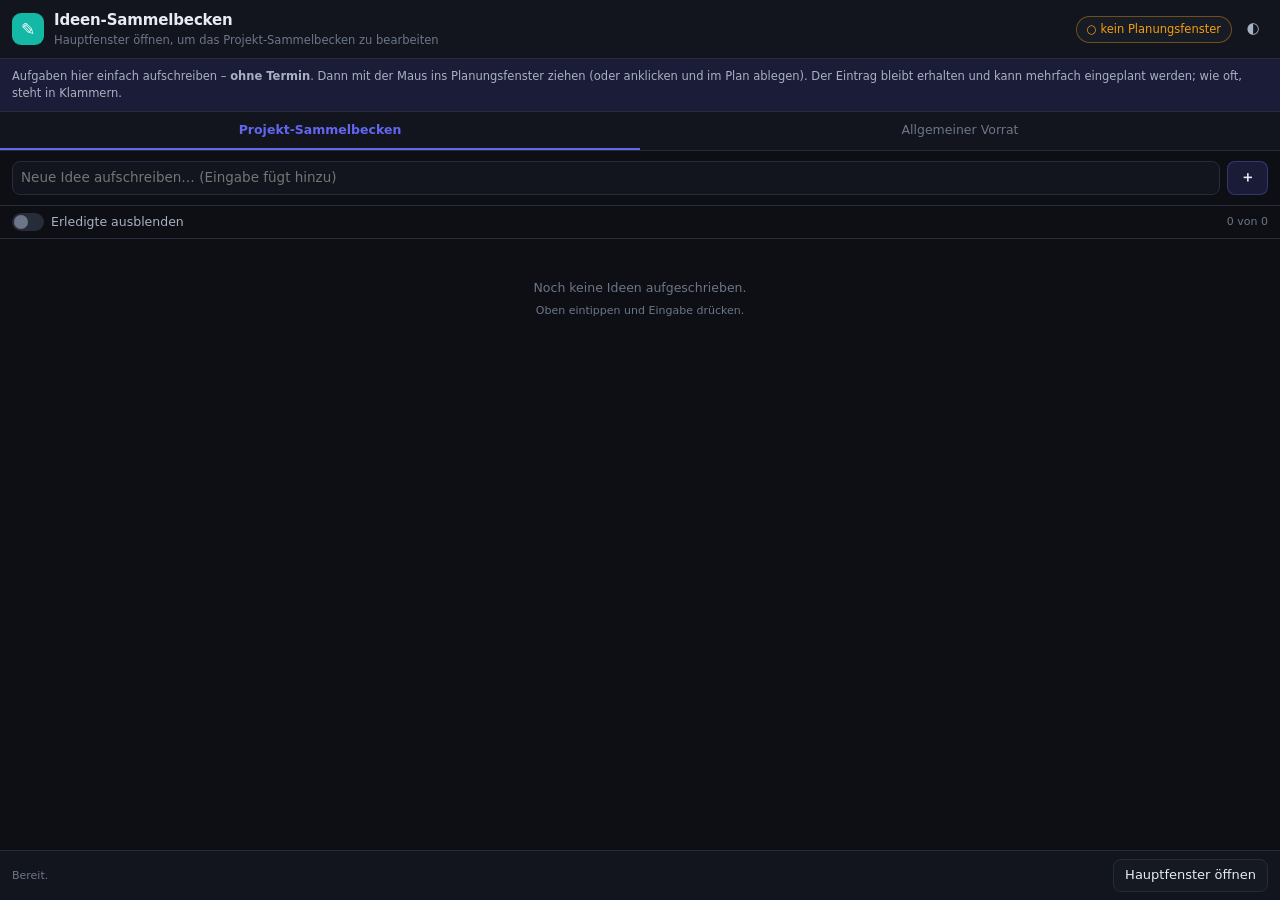
==== sideboard.html @ 3a9a9927 "Verschieben per Tastatur/Menue, Zeilenhoehe, Ideen-Sammelbecken im eigenen Fenster Verschieben: - Um" ====
<!DOCTYPE html>
<html lang="de" data-theme="nacht">
<head>
<meta charset="utf-8">
<meta name="viewport" content="width=device-width, initial-scale=1">
<title>Ideen-Sammelbecken – Terminplanung</title>
<meta name="color-scheme" content="dark light">
<link rel="icon" href="data:image/svg+xml,%3Csvg xmlns='http://www.w3.org/2000/svg' viewBox='0 0 32 32'%3E%3Crect width='32' height='32' rx='8' fill='%2314b8a6'/%3E%3Crect x='8' y='9' width='16' height='3' rx='1.5' fill='white'/%3E%3Crect x='8' y='15' width='12' height='3' rx='1.5' fill='white' opacity='.8'/%3E%3Crect x='8' y='21' width='14' height='3' rx='1.5' fill='white' opacity='.6'/%3E%3C/svg%3E">
<script>
  try {
    var t = localStorage.getItem('tplan.theme');
    if (t) document.documentElement.dataset.theme = (t === 'dark' ? 'nacht' : t === 'light' ? 'hell' : t);
  } catch (e) { /* egal */ }
</script>
<link rel="stylesheet" href="css/themes.css">
<link rel="stylesheet" href="css/app.css">
<link rel="stylesheet" href="css/sideboard.css">
</head>
<body class="sideboard">

<header class="sb-head">
  <div class="sb-brand">
    <span class="sb-ico">✎</span>
    <div>
      <h1>Ideen-Sammelbecken</h1>
      <div class="sb-sub" id="sb-project">kein Projekt verbunden</div>
    </div>
  </div>
  <div class="sb-head-actions">
    <span id="sb-conn" class="chip" title="Verbindung zum Hauptfenster">prüfe…</span>
    <button class="iconbtn" data-sb="theme" title="Farblayout wie im Hauptfenster">◐</button>
  </div>
</header>

<div class="sb-note" id="sb-note">
  Aufgaben hier einfach aufschreiben – <b>ohne Termin</b>. Dann mit der Maus ins Planungsfenster
  ziehen (oder anklicken und im Plan ablegen). Der Eintrag bleibt erhalten und kann mehrfach
  eingeplant werden; wie oft, steht in Klammern.
</div>

<div class="sb-tabs">
  <button class="sb-tab is-active" data-scope="project">Projekt-Sammelbecken</button>
  <button class="sb-tab" data-scope="global">Allgemeiner Vorrat</button>
</div>

<div class="sb-add">
  <input id="sb-input" type="text" placeholder="Neue Idee aufschreiben… (Eingabe fügt hinzu)" autocomplete="off">
  <button class="btn btn-accent" id="sb-add-btn">＋</button>
</div>

<div class="sb-toolbar">
  <label class="toggle" title="Erledigte Ideen ausblenden">
    <input type="checkbox" id="sb-hide-done"><span class="track"></span><span>Erledigte ausblenden</span>
  </label>
  <span class="rail-spacer"></span>
  <span class="sb-count hint" id="sb-count"></span>
</div>

<main class="sb-list" id="sb-list"></main>

<footer class="sb-foot">
  <span class="hint" id="sb-hint">Bereit.</span>
  <span class="rail-spacer"></span>
  <button class="btn" data-sb="open-main" title="Planungsfenster öffnen">Hauptfenster öffnen</button>
</footer>

<script type="module" src="js/sideboard.js"></script>
</body>
</html>
---- css/themes.css ----
/* ══════════════════════════════════════════════════════════════
   themes.css – fertige Farblayouts der Oberfläche.

   Jedes Layout setzt denselben Satz Variablen. Der Selektor ist
   absichtlich [data-theme="…"] (ohne html davor): so lässt sich
   dasselbe Layout auch in der kleinen Vorschau im Auswahlfenster
   verwenden, indem dort ein Element data-theme="…" bekommt.

   Aufbau je Layout:
     Flächen   --bg · --bg-2 · --bg-3 · --panel · --panel-2
     Linien    --line · --line-soft · --grid · --grid-strong
     Text      --fg · --fg-2 · --fg-3
     Akzente   --accent · --accent-2 · --accent-soft
     Signale   --ok · --warn · --danger · --info
     Speziell  --weekend · --holiday · --today · --hover · --sel
     Schatten  --shadow-1 · --shadow-2
   ══════════════════════════════════════════════════════════════ */

/* ───────── 1 · Nachtblau (dunkel, Standard) ───────── */
[data-theme="nacht"],
html[data-theme="nacht"] {
  --bg: #0d0f14; --bg-2: #12151d; --bg-3: #171b25;
  --panel: #151922; --panel-2: #1b2029;
  --line: #262c38; --line-soft: #1e242e;
  --grid: rgba(255,255,255,.055); --grid-strong: rgba(255,255,255,.11);
  --fg: #e8ebf2; --fg-2: #a8b1c2; --fg-3: #6d7688;
  --accent: #6366f1; --accent-2: #8b5cf6; --accent-soft: rgba(99,102,241,.16);
  --ok: #22c55e; --warn: #f59e0b; --danger: #ef4444; --info: #38bdf8;
  --weekend: rgba(255,255,255,.028); --holiday: rgba(245,158,11,.08);
  --today: rgba(239,68,68,.85); --hover: rgba(255,255,255,.045); --sel: rgba(99,102,241,.16);
  --shadow-1: 0 1px 2px rgba(0,0,0,.18), 0 4px 12px rgba(0,0,0,.12);
  --shadow-2: 0 12px 40px rgba(0,0,0,.42);
}

/* ───────── 2 · Anthrazit (dunkel, neutral, bernstein) ───────── */
[data-theme="anthrazit"],
html[data-theme="anthrazit"] {
  --bg: #121212; --bg-2: #191919; --bg-3: #212121;
  --panel: #1c1c1c; --panel-2: #242424;
  --line: #303030; --line-soft: #272727;
  --grid: rgba(255,255,255,.06); --grid-strong: rgba(255,255,255,.13);
  --fg: #ededed; --fg-2: #b5b5b5; --fg-3: #7d7d7d;
  --accent: #f59e0b; --accent-2: #fbbf24; --accent-soft: rgba(245,158,11,.16);
  --ok: #4ade80; --warn: #fb923c; --danger: #f87171; --info: #60a5fa;
  --weekend: rgba(255,255,255,.03); --holiday: rgba(251,146,60,.1);
  --today: rgba(248,113,113,.9); --hover: rgba(255,255,255,.05); --sel: rgba(245,158,11,.16);
  --shadow-1: 0 1px 2px rgba(0,0,0,.25), 0 4px 12px rgba(0,0,0,.18);
  --shadow-2: 0 12px 40px rgba(0,0,0,.5);
}

/* ───────── 3 · Tiefsee (dunkel, petrol) ───────── */
[data-theme="tiefsee"],
html[data-theme="tiefsee"] {
  --bg: #061417; --bg-2: #0a1c20; --bg-3: #0e2429;
  --panel: #0b1f24; --panel-2: #102a30;
  --line: #164048; --line-soft: #10333a;
  --grid: rgba(120,220,235,.07); --grid-strong: rgba(120,220,235,.15);
  --fg: #e2f4f7; --fg-2: #9fc4cc; --fg-3: #6b939c;
  --accent: #06b6d4; --accent-2: #22d3ee; --accent-soft: rgba(6,182,212,.18);
  --ok: #34d399; --warn: #fbbf24; --danger: #fb7185; --info: #38bdf8;
  --weekend: rgba(120,220,235,.04); --holiday: rgba(251,191,36,.1);
  --today: rgba(251,113,133,.9); --hover: rgba(120,220,235,.06); --sel: rgba(6,182,212,.18);
  --shadow-1: 0 1px 2px rgba(0,0,0,.25), 0 4px 12px rgba(0,0,0,.18);
  --shadow-2: 0 12px 40px rgba(0,0,0,.5);
}

/* ───────── 4 · Violettnacht (dunkel, violett) ───────── */
[data-theme="violett"],
html[data-theme="violett"] {
  --bg: #100b1a; --bg-2: #150f22; --bg-3: #1b1429;
  --panel: #170f26; --panel-2: #1e1631;
  --line: #302547; --line-soft: #261d38;
  --grid: rgba(220,190,255,.07); --grid-strong: rgba(220,190,255,.15);
  --fg: #efe8fb; --fg-2: #bdaee0; --fg-3: #8574a8;
  --accent: #a855f7; --accent-2: #d946ef; --accent-soft: rgba(168,85,247,.18);
  --ok: #4ade80; --warn: #fbbf24; --danger: #f43f5e; --info: #60a5fa;
  --weekend: rgba(220,190,255,.04); --holiday: rgba(251,191,36,.1);
  --today: rgba(244,63,94,.9); --hover: rgba(220,190,255,.06); --sel: rgba(168,85,247,.18);
  --shadow-1: 0 1px 2px rgba(0,0,0,.25), 0 4px 12px rgba(0,0,0,.18);
  --shadow-2: 0 12px 40px rgba(0,0,0,.5);
}

/* ───────── 5 · Tageslicht (hell, neutral) ───────── */
[data-theme="hell"],
html[data-theme="hell"] {
  --bg: #f6f7fb; --bg-2: #ffffff; --bg-3: #f0f2f7;
  --panel: #ffffff; --panel-2: #f7f8fc;
  --line: #dfe3ec; --line-soft: #eaedf4;
  --grid: rgba(15,23,42,.07); --grid-strong: rgba(15,23,42,.14);
  --fg: #131722; --fg-2: #4c5567; --fg-3: #8b93a5;
  --accent: #4f46e5; --accent-2: #7c3aed; --accent-soft: rgba(79,70,229,.12);
  --ok: #16a34a; --warn: #d97706; --danger: #dc2626; --info: #0284c7;
  --weekend: rgba(15,23,42,.035); --holiday: rgba(217,119,6,.12);
  --today: rgba(220,38,38,.9); --hover: rgba(15,23,42,.04); --sel: rgba(79,70,229,.12);
  --shadow-1: 0 1px 2px rgba(15,23,42,.06), 0 4px 12px rgba(15,23,42,.06);
  --shadow-2: 0 12px 40px rgba(15,23,42,.18);
}

/* ───────── 6 · Papier (hell, warm) ───────── */
[data-theme="papier"],
html[data-theme="papier"] {
  --bg: #faf7f2; --bg-2: #fffdf9; --bg-3: #f3eee6;
  --panel: #fffdf9; --panel-2: #f7f2e9;
  --line: #e3dbcd; --line-soft: #ece5d9;
  --grid: rgba(60,45,25,.08); --grid-strong: rgba(60,45,25,.16);
  --fg: #2a2620; --fg-2: #5f584c; --fg-3: #948b7c;
  --accent: #b45309; --accent-2: #0f766e; --accent-soft: rgba(180,83,9,.12);
  --ok: #15803d; --warn: #c2410c; --danger: #b91c1c; --info: #0369a1;
  --weekend: rgba(60,45,25,.04); --holiday: rgba(194,65,12,.12);
  --today: rgba(185,28,28,.9); --hover: rgba(60,45,25,.045); --sel: rgba(180,83,9,.12);
  --shadow-1: 0 1px 2px rgba(60,45,25,.07), 0 4px 12px rgba(60,45,25,.06);
  --shadow-2: 0 12px 40px rgba(60,45,25,.18);
}

/* ───────── 7 · Nordlicht (hell, kühl) ───────── */
[data-theme="nord"],
html[data-theme="nord"] {
  --bg: #eceff4; --bg-2: #ffffff; --bg-3: #e5e9f0;
  --panel: #ffffff; --panel-2: #f2f5f9;
  --line: #d4dbe6; --line-soft: #e2e8f0;
  --grid: rgba(46,52,64,.08); --grid-strong: rgba(46,52,64,.16);
  --fg: #2e3440; --fg-2: #4c566a; --fg-3: #7b879c;
  --accent: #5e81ac; --accent-2: #81a1c1; --accent-soft: rgba(94,129,172,.14);
  --ok: #4f8a5b; --warn: #d08770; --danger: #bf616a; --info: #4c8fbd;
  --weekend: rgba(46,52,64,.04); --holiday: rgba(208,135,112,.14);
  --today: rgba(191,97,106,.9); --hover: rgba(46,52,64,.05); --sel: rgba(94,129,172,.14);
  --shadow-1: 0 1px 2px rgba(46,52,64,.07), 0 4px 12px rgba(46,52,64,.06);
  --shadow-2: 0 12px 40px rgba(46,52,64,.2);
}

/* ───────── 8 · Sonnenschein (hell, warm) ───────── */
[data-theme="sonne"],
html[data-theme="sonne"] {
  --bg: #fff8ec; --bg-2: #fffdf7; --bg-3: #fdefd8;
  --panel: #fffdf7; --panel-2: #fdf3e2;
  --line: #f0dfc2; --line-soft: #f7ebd6;
  --grid: rgba(80,55,15,.08); --grid-strong: rgba(80,55,15,.16);
  --fg: #33291a; --fg-2: #6b5a3e; --fg-3: #a08a68;
  --accent: #ea580c; --accent-2: #ca8a04; --accent-soft: rgba(234,88,12,.13);
  --ok: #15803d; --warn: #b45309; --danger: #b91c1c; --info: #0369a1;
  --weekend: rgba(80,55,15,.045); --holiday: rgba(180,83,9,.14);
  --today: rgba(185,28,28,.9); --hover: rgba(80,55,15,.05); --sel: rgba(234,88,12,.13);
  --shadow-1: 0 1px 2px rgba(80,55,15,.07), 0 4px 12px rgba(80,55,15,.06);
  --shadow-2: 0 12px 40px rgba(80,55,15,.18);
}

/* ───────── 9 · Kontrast (dunkel, sehr deutlich) ───────── */
[data-theme="kontrast"],
html[data-theme="kontrast"] {
  --bg: #000000; --bg-2: #0b0b0b; --bg-3: #161616;
  --panel: #0b0b0b; --panel-2: #1a1a1a;
  --line: #5a5a5a; --line-soft: #3a3a3a;
  --grid: rgba(255,255,255,.14); --grid-strong: rgba(255,255,255,.3);
  --fg: #ffffff; --fg-2: #e2e2e2; --fg-3: #b4b4b4;
  --accent: #ffd400; --accent-2: #ff8a00; --accent-soft: rgba(255,212,0,.2);
  --ok: #00e676; --warn: #ffb300; --danger: #ff5252; --info: #40c4ff;
  --weekend: rgba(255,255,255,.09); --holiday: rgba(255,179,0,.16);
  --today: #ff5252; --hover: rgba(255,255,255,.12); --sel: rgba(255,212,0,.22);
  --shadow-1: 0 0 0 1px rgba(255,255,255,.25);
  --shadow-2: 0 0 0 2px rgba(255,255,255,.35), 0 12px 40px rgba(0,0,0,.7);
}

/* ───────── Auswahlfenster: Vorschaukarten ───────── */

.theme-grid { display: grid; grid-template-columns: repeat(auto-fill, minmax(210px, 1fr)); gap: 12px; }

.theme-card {
  text-align: left; padding: 0; border: 1px solid var(--line); border-radius: 12px;
  background: var(--panel); overflow: hidden; transition: 140ms cubic-bezier(.4,0,.2,1);
  display: flex; flex-direction: column;
}
.theme-card:hover { border-color: var(--accent); transform: translateY(-1px); }
.theme-card.is-active { border-color: var(--accent); box-shadow: 0 0 0 2px var(--accent-soft); }

/* Die Vorschau selbst trägt data-theme und malt sich mit dessen Farben. */
.tc-preview {
  background: var(--bg); color: var(--fg); padding: 8px; height: 96px;
  display: flex; flex-direction: column; gap: 5px; border-bottom: 1px solid var(--line);
}
.tc-preview .tp-top { display: flex; align-items: center; gap: 5px; }
.tc-preview .tp-dot { width: 8px; height: 8px; border-radius: 50%; background: var(--accent); }
.tc-preview .tp-line { height: 4px; border-radius: 3px; background: var(--fg-3); opacity: .5; }
.tc-preview .tp-panel {
  flex: 1; background: var(--panel); border: 1px solid var(--line); border-radius: 6px;
  padding: 5px; display: flex; flex-direction: column; gap: 4px; justify-content: center;
}
.tc-preview .tp-row { display: flex; align-items: center; gap: 4px; }
.tc-preview .tp-name { height: 4px; border-radius: 3px; background: var(--fg-3); opacity: .45; flex: none; }
.tc-preview .tp-bar { height: 7px; border-radius: 3px; }
.tc-preview .tp-foot { display: flex; gap: 4px; }
.tc-preview .tp-chip { height: 6px; width: 14px; border-radius: 3px; }

.theme-meta { padding: 8px 10px 10px; display: flex; flex-direction: column; gap: 2px; }
.theme-meta .tm-name { font-size: 12.5px; font-weight: 650; display: flex; align-items: center; gap: 6px; }
.theme-meta .tm-desc { font-size: 11px; color: var(--fg-3); }
.theme-meta .tm-tag { font-size: 9.5px; border: 1px solid var(--line); border-radius: 20px; padding: 0 6px; color: var(--fg-3); font-weight: 500; }
.theme-card.is-active .tm-tag { border-color: var(--accent); color: var(--accent); }
---- css/app.css ----
/* ══════════════════════════════════════════════════════════════
   Terminplanung – Oberfläche
   Dunkles und helles Thema, Farbe kommt aus Variablen.
   ══════════════════════════════════════════════════════════════ */

:root {
  --accent: #6366f1;
  --accent-2: #8b5cf6;
  --accent-soft: rgba(99,102,241,.14);
  --ok: #22c55e;
  --warn: #f59e0b;
  --danger: #ef4444;
  --info: #38bdf8;
  --radius: 12px;
  --radius-s: 8px;
  --row-h: 30px;
  --left-w: 380px;
  --font: "Inter", "Segoe UI Variable Text", "Segoe UI", system-ui, -apple-system, sans-serif;
  --mono: "JetBrains Mono", "Cascadia Mono", Consolas, monospace;
  --shadow-1: 0 1px 2px rgba(0,0,0,.18), 0 4px 12px rgba(0,0,0,.12);
  --shadow-2: 0 12px 40px rgba(0,0,0,.42);
  --t: 140ms cubic-bezier(.4,0,.2,1);

  /* Standardlayout = "Nachtblau". Die übrigen Layouts stehen in themes.css. */
  --bg: #0d0f14;
  --bg-2: #12151d;
  --bg-3: #171b25;
  --panel: #151922;
  --panel-2: #1b2029;
  --line: #262c38;
  --line-soft: #1e242e;
  --fg: #e8ebf2;
  --fg-2: #a8b1c2;
  --fg-3: #6d7688;
  --weekend: rgba(255,255,255,.028);
  --holiday: rgba(245,158,11,.08);
  --today: rgba(239,68,68,.85);
  --grid: rgba(255,255,255,.055);
  --grid-strong: rgba(255,255,255,.11);
  --hover: rgba(255,255,255,.045);
  --sel: rgba(99,102,241,.16);
}

* { box-sizing: border-box; }
html, body { height: 100%; }
body {
  margin: 0; font-family: var(--font); font-size: 13.5px; line-height: 1.45;
  background: var(--bg); color: var(--fg); overflow: hidden;
  -webkit-font-smoothing: antialiased;
}
button, input, select, textarea { font: inherit; color: inherit; }
button { cursor: pointer; }
.muted { color: var(--fg-3); }
.sep { width: 1px; height: 22px; background: var(--line); flex: none; }
.rail-spacer { flex: 1; }
[hidden] { display: none !important; }

/* ─────────── Buttons / Eingaben ─────────── */
.btn {
  display: inline-flex; align-items: center; gap: 6px; white-space: nowrap;
  padding: 6px 11px; border: 1px solid var(--line); border-radius: var(--radius-s);
  background: var(--panel); color: var(--fg); transition: var(--t); font-size: 13px;
}
.btn:hover { background: var(--panel-2); border-color: var(--grid-strong); }
.btn:active { transform: translateY(1px); }
.btn-primary { background: var(--accent); border-color: transparent; color: #fff; }
.btn-primary:hover { background: #7c7ff5; }
.btn-accent { background: var(--accent-soft); border-color: rgba(99,102,241,.35); color: var(--fg); font-weight: 600; }
.btn-accent:hover { background: rgba(99,102,241,.22); }
.btn-danger { background: transparent; border-color: rgba(239,68,68,.4); color: var(--danger); }
.btn-danger:hover { background: rgba(239,68,68,.12); }
.btn-lg { flex-direction: column; align-items: flex-start; gap: 2px; padding: 13px 15px; text-align: left; font-weight: 600; font-size: 14px; }
.btn-lg small { font-weight: 400; font-size: 11.5px; color: var(--fg-3); line-height: 1.35; white-space: normal; }
.btn-ico { font-size: 16px; line-height: 1; }
.btn:disabled { opacity: .45; cursor: not-allowed; }
.iconbtn {
  width: 30px; height: 30px; display: grid; place-items: center; border: 1px solid transparent;
  border-radius: var(--radius-s); background: transparent; color: var(--fg-2); font-size: 15px; transition: var(--t);
}
.iconbtn:hover { background: var(--hover); color: var(--fg); }
.iconbtn:disabled { opacity: .35; cursor: not-allowed; }
.linkbtn { background: none; border: none; color: var(--accent); text-decoration: underline; padding: 0; font-size: 12.5px; }

input[type="text"], input[type="search"], input[type="date"], input[type="number"], select, textarea {
  background: var(--bg-2); border: 1px solid var(--line); border-radius: var(--radius-s);
  padding: 5px 8px; outline: none; transition: var(--t); width: 100%; min-width: 0; max-width: 100%;
}
input[type="date"] { min-width: 0; }
input:focus, select:focus, textarea:focus { border-color: var(--accent); box-shadow: 0 0 0 3px var(--accent-soft); }
select.mini { width: auto; padding: 5px 6px; font-size: 12.5px; }
input[type="range"] { width: 100%; accent-color: var(--accent); }

.segmented { display: inline-flex; background: var(--bg-2); border: 1px solid var(--line); border-radius: var(--radius-s); overflow: hidden; }
.segmented button { border: none; background: transparent; padding: 6px 11px; color: var(--fg-2); font-size: 12.5px; transition: var(--t); }
.segmented button:hover { background: var(--hover); }
.segmented button.is-active { background: var(--accent); color: #fff; font-weight: 600; }

.toggle { display: inline-flex; align-items: center; gap: 7px; cursor: pointer; user-select: none; font-size: 12.5px; color: var(--fg-2); white-space: nowrap; flex: none; }
.toggle input { display: none; }
.toggle .track { width: 32px; height: 18px; border-radius: 20px; background: var(--line); position: relative; transition: var(--t); flex: none; }
.toggle .track::after { content: ""; position: absolute; top: 2px; left: 2px; width: 14px; height: 14px; border-radius: 50%; background: var(--fg-3); transition: var(--t); }
.toggle input:checked + .track { background: var(--accent); }
.toggle input:checked + .track::after { left: 16px; background: #fff; }

.search { position: relative; }
.search input { padding-left: 27px; width: 190px; }
.search-ico { position: absolute; left: 9px; top: 50%; transform: translateY(-50%); color: var(--fg-3); pointer-events: none; }

/* ─────────── Startbildschirm ─────────── */
.welcome { position: fixed; inset: 0; display: grid; place-items: center; background:
  radial-gradient(1200px 600px at 15% -10%, rgba(99,102,241,.16), transparent 60%),
  radial-gradient(900px 500px at 110% 110%, rgba(139,92,246,.14), transparent 60%), var(--bg);
  overflow: auto; padding: 28px; z-index: 50; }
.welcome-card { width: min(620px, 100%); background: var(--panel); border: 1px solid var(--line); border-radius: 20px; padding: 30px 30px 22px; box-shadow: var(--shadow-2); }
.welcome-logo { color: var(--accent); margin-bottom: 12px; }
.welcome h1 { margin: 0 0 6px; font-size: 27px; letter-spacing: -.02em; }
.welcome-sub { margin: 0 0 20px; color: var(--fg-2); font-size: 13.5px; }
.welcome-actions { display: grid; gap: 9px; }
.welcome-actions .btn { width: 100%; }
.welcome-foot { display: flex; justify-content: space-between; align-items: center; margin-top: 18px; font-size: 12px; gap: 12px; flex-wrap: wrap; }
.resume-box { display: flex; align-items: center; gap: 12px; padding: 12px 14px; border: 1px solid rgba(99,102,241,.4); background: var(--accent-soft); border-radius: var(--radius); margin-bottom: 16px; }
.resume-icon { font-size: 20px; color: var(--accent); }
.resume-text { display: flex; flex-direction: column; flex: 1; min-width: 0; }
.resume-text span { font-size: 11.5px; overflow: hidden; text-overflow: ellipsis; white-space: nowrap; }

/* ─────────── Grundgerüst ─────────── */
.app { height: 100vh; display: grid; grid-template-columns: 84px minmax(0, 1fr);
  grid-template-rows: 54px auto 1fr 26px;
  grid-template-areas: "topbar topbar" "rail toolbar" "rail workspace" "rail statusbar"; }
.app > * { min-width: 0; }
.topbar { grid-area: topbar; display: flex; align-items: center; gap: 12px; padding: 0 12px; background: var(--bg-2); border-bottom: 1px solid var(--line); }
.brand { color: var(--accent); display: grid; place-items: center; }
.project-title { background: transparent; border: 1px solid transparent; font-size: 15px; font-weight: 650; padding: 5px 8px; width: 260px; border-radius: var(--radius-s); letter-spacing: -.01em; }
.project-title:hover { background: var(--hover); }
.topbar-center { flex: 1; display: flex; align-items: center; justify-content: center; gap: 10px; min-width: 0; }
.topbar-actions { display: flex; align-items: center; gap: 3px; }
.save-state { display: inline-flex; align-items: center; gap: 7px; font-size: 12px; color: var(--fg-2); padding: 4px 10px; border-radius: 20px; background: var(--bg-3); border: 1px solid var(--line-soft); }
.save-state .dot { width: 7px; height: 7px; border-radius: 50%; background: var(--ok); flex: none; }
.save-state.is-dirty .dot { background: var(--warn); animation: pulse 1.4s infinite; }
.save-state.is-saving .dot { background: var(--info); }
.save-state.is-error .dot { background: var(--danger); }
@keyframes pulse { 0%,100% { opacity: 1 } 50% { opacity: .35 } }
.chip { background: var(--bg-3); border: 1px solid var(--line-soft); color: var(--fg-3); font-size: 11.5px; padding: 4px 10px; border-radius: 20px; max-width: 280px; overflow: hidden; text-overflow: ellipsis; white-space: nowrap; }
.chip:hover { color: var(--fg); border-color: var(--grid-strong); }

.rail { grid-area: rail; background: var(--bg-2); border-right: 1px solid var(--line); display: flex; flex-direction: column; align-items: center; padding: 8px 6px; gap: 3px; }
.railbtn { width: 72px; padding: 8px 2px; border: none; border-radius: 10px; background: transparent; color: var(--fg-3); display: flex; flex-direction: column; align-items: center; gap: 3px; transition: var(--t); }
.railbtn .ri { font-size: 17px; line-height: 1; }
.railbtn .rl { font-size: 10.5px; letter-spacing: .01em; }
.railbtn:hover { background: var(--hover); color: var(--fg-2); }
.railbtn.is-active { background: var(--accent-soft); color: var(--accent); font-weight: 600; }

.toolbar { grid-area: toolbar; display: flex; align-items: center; gap: 7px; padding: 6px 12px; background: var(--bg-2); border-bottom: 1px solid var(--line); flex-wrap: wrap; min-height: 46px; row-gap: 6px; }
.toolbar::-webkit-scrollbar { height: 0; }

.workspace { grid-area: workspace; display: flex; min-height: 0; min-width: 0; overflow: hidden; background: var(--bg); }
.view { flex: 1; min-width: 0; display: flex; flex-direction: column; overflow: hidden; }

.statusbar { grid-area: statusbar; display: flex; align-items: center; gap: 10px; padding: 0 12px; background: var(--bg-2); border-top: 1px solid var(--line); font-size: 11.5px; color: var(--fg-3); }
.statusbar .sep { height: 12px; }

/* ─────────── Gantt ─────────── */
.gantt { flex: 1; overflow: auto; position: relative; }
.gantt-inner { position: relative; }
.g-head { display: flex; position: sticky; top: 0; z-index: 6; background: var(--bg-2); border-bottom: 1px solid var(--line); }
.g-head-left { width: var(--left-w); flex: none; position: sticky; left: 0; z-index: 7; background: var(--bg-2); border-right: 1px solid var(--line); display: flex; align-items: center; padding: 0 10px; font-size: 11px; color: var(--fg-3); font-weight: 600; letter-spacing: .04em; text-transform: uppercase; }
.g-head-cols { display: flex; }
.g-head-cols .hcol { font-size: 11px; color: var(--fg-3); padding: 0 6px; display: flex; align-items: center; }
.g-head-track { position: relative; height: 44px; }
.g-head-months { display: flex; height: 22px; border-bottom: 1px solid var(--line-soft); }
.g-head-months > div { font-size: 11px; color: var(--fg-2); padding: 3px 7px; border-right: 1px solid var(--line-soft); overflow: hidden; white-space: nowrap; font-weight: 600; }
.g-head-units { display: flex; height: 22px; }
.g-head-units > div { font-size: 10.5px; color: var(--fg-3); text-align: center; border-right: 1px solid var(--grid); overflow: hidden; display: grid; place-items: center; }
.g-head-units > div.wknd { background: var(--weekend); }
.g-head-units > div.hol { background: var(--holiday); }
.g-head-units > div.today-h { background: rgba(239,68,68,.16); color: var(--today); font-weight: 700; }

.g-body { position: relative; }
.g-row { display: flex; height: var(--row-h); border-bottom: 1px solid var(--line-soft); }
.g-row:hover { background: var(--hover); }
.g-row.is-sel { background: var(--sel); }
.g-row.is-child-of-sel { background: rgba(99,102,241,.05); }
.g-left { width: var(--left-w); flex: none; position: sticky; left: 0; z-index: 4; background: var(--bg); border-right: 1px solid var(--line); display: flex; align-items: center; gap: 4px; padding-right: 8px; font-size: 12.5px; }
.g-row:hover .g-left, .g-row.is-sel .g-left { background: var(--bg-3); }
.g-row.is-sel .g-left { background: color-mix(in srgb, var(--accent) 14%, var(--bg-3)); }
.g-twist { width: 15px; text-align: center; color: var(--fg-3); font-size: 10px; cursor: pointer; flex: none; user-select: none; }
.g-twist:hover { color: var(--fg); }
.g-indent { flex: none; }
.g-wbs { font-family: var(--mono); font-size: 10.5px; color: var(--fg-3); flex: none; min-width: 30px; }
.g-name { flex: 1; overflow: hidden; text-overflow: ellipsis; white-space: nowrap; }
.g-name.is-group { font-weight: 650; }
.g-name.is-ms { color: var(--accent-2); }
.g-left .g-meta { display: flex; align-items: center; gap: 5px; flex: none; font-size: 10.5px; color: var(--fg-3); }
.avatar { width: 18px; height: 18px; border-radius: 50%; display: grid; place-items: center; font-size: 9px; font-weight: 700; color: #fff; flex: none; }
.pdot { width: 6px; height: 6px; border-radius: 50%; flex: none; }
.g-track { position: relative; flex: none; }
.g-track .grid-day { position: absolute; top: 0; bottom: 0; border-right: 1px solid var(--grid); }
.g-track .grid-day.wknd { background: var(--weekend); }
.g-track .grid-day.hol { background: var(--holiday); }
.g-track .grid-day.grid-strong { border-right-color: var(--grid-strong); }

.bar { position: absolute; top: 6px; height: calc(var(--row-h) - 13px); border-radius: 6px; background: var(--accent); display: flex; align-items: center; overflow: hidden; cursor: grab; box-shadow: 0 1px 3px rgba(0,0,0,.3); transition: filter var(--t); min-width: 3px; }
.bar:hover { filter: brightness(1.15); }
.bar.is-dragging { cursor: grabbing; opacity: .85; z-index: 20; }
.bar .fill { position: absolute; inset: 0 auto 0 0; background: rgba(0,0,0,.28); }
.bar .bar-label { position: relative; z-index: 2; font-size: 10.5px; color: #fff; padding: 0 6px; white-space: nowrap; overflow: hidden; text-overflow: ellipsis; text-shadow: 0 1px 2px rgba(0,0,0,.4); }
.bar .handle { position: absolute; top: 0; bottom: 0; width: 7px; cursor: ew-resize; z-index: 3; }
.bar .handle.l { left: 0; } .bar .handle.r { right: 0; }
.bar.is-summary { background: transparent !important; box-shadow: none; height: 12px; top: 9px; }
.bar.is-summary .sbar { position: absolute; inset: 0; background: var(--fg-2); clip-path: polygon(0 40%, 0 60%, 12% 60%, 12% 100%, 88% 100%, 88% 60%, 100% 60%, 100% 40%, 88% 40%, 88% 0, 12% 0, 12% 40%); }
.bar.is-summary .fill { inset: auto 0 0 0; height: 4px; background: rgba(0,0,0,.35); }
.bar.is-summary .bar-label { color: var(--fg-2); text-shadow: none; padding-left: 12px; }
.bar.is-critical { box-shadow: 0 0 0 1.5px var(--danger), 0 1px 3px rgba(0,0,0,.3); }
.bar.is-conflict { outline: 2px dashed var(--warn); outline-offset: 2px; }
.ms-diamond { position: absolute; top: 50%; width: 14px; height: 14px; margin-top: -7px; margin-left: -7px; background: var(--accent-2); transform: rotate(45deg); border-radius: 2px; cursor: grab; box-shadow: 0 1px 3px rgba(0,0,0,.35); z-index: 3; }
.ms-diamond:hover { filter: brightness(1.2); }
.today-line { position: absolute; top: 0; bottom: 0; width: 2px; background: var(--today); z-index: 5; pointer-events: none; }
.today-line::before { content: "Heute"; position: absolute; top: 2px; left: 4px; font-size: 9.5px; color: var(--today); font-weight: 700; white-space: nowrap; }
.deps-svg { position: absolute; top: 0; left: 0; pointer-events: none; z-index: 3; overflow: visible; }
.deps-svg path { fill: none; stroke: var(--fg-3); stroke-width: 1.4; opacity: .75; }
.deps-svg path.crit { stroke: var(--danger); opacity: .9; }
.deps-svg marker path { stroke: none; }
.g-empty { padding: 40px; text-align: center; color: var(--fg-3); }

/* ─────────── Tabelle ─────────── */
.tablewrap { flex: 1; overflow: auto; }
table.tbl { border-collapse: separate; border-spacing: 0; width: 100%; min-width: 1240px; font-size: 12.5px; }
table.tbl th:nth-child(2), table.tbl td:nth-child(2) { min-width: 260px; }
table.tbl th { position: sticky; top: 0; z-index: 3; background: var(--bg-2); border-bottom: 1px solid var(--line); text-align: left; padding: 7px 9px; font-size: 11px; text-transform: uppercase; letter-spacing: .04em; color: var(--fg-3); white-space: nowrap; cursor: pointer; user-select: none; }
table.tbl th:hover { color: var(--fg); }
table.tbl th.no-sort { cursor: default; }
table.tbl td { border-bottom: 1px solid var(--line-soft); padding: 4px 9px; vertical-align: middle; }
table.tbl tr:hover td { background: var(--hover); }
table.tbl tr.is-sel td { background: var(--sel); }
table.tbl tr.is-group td { font-weight: 600; }
table.tbl td.num, table.tbl th.num { text-align: right; font-variant-numeric: tabular-nums; }
.cell-input { background: transparent; border: 1px solid transparent; border-radius: 6px; padding: 3px 5px; width: 100%; }
.cell-input:hover { border-color: var(--line); background: var(--bg-2); }
.cell-input:focus { border-color: var(--accent); background: var(--bg-2); }
.mini-bar { height: 6px; border-radius: 4px; background: var(--line); overflow: hidden; min-width: 52px; }
.mini-bar > i { display: block; height: 100%; background: var(--ok); }
.badge { display: inline-flex; align-items: center; gap: 4px; font-size: 10.5px; padding: 1px 7px; border-radius: 20px; border: 1px solid var(--line); color: var(--fg-2); white-space: nowrap; }
.badge.open { border-color: rgba(56,189,248,.4); color: var(--info); }
.badge.running { border-color: rgba(99,102,241,.45); color: var(--accent); }
.badge.blocked { border-color: rgba(239,68,68,.45); color: var(--danger); }
.badge.done { border-color: rgba(34,197,94,.45); color: var(--ok); }
.badge.crit { border-color: rgba(239,68,68,.5); color: var(--danger); }
.tbl-toolbar { display: flex; align-items: center; gap: 8px; padding: 7px 12px; border-bottom: 1px solid var(--line); background: var(--bg-2); font-size: 12px; flex-wrap: wrap; }

/* ─────────── Kalender ─────────── */
.calwrap { flex: 1; overflow: auto; padding: 12px; }
.cal-head { display: flex; align-items: center; gap: 10px; margin-bottom: 10px; }
.cal-head h2 { margin: 0; font-size: 16px; font-weight: 650; }
.cal-grid { display: grid; grid-template-columns: repeat(7, 1fr); gap: 6px; }
.cal-dow { font-size: 11px; color: var(--fg-3); text-align: center; padding: 4px 0; text-transform: uppercase; letter-spacing: .05em; }
.cal-cell { min-height: 108px; background: var(--panel); border: 1px solid var(--line-soft); border-radius: 10px; padding: 5px 6px; display: flex; flex-direction: column; gap: 3px; transition: var(--t); }
.cal-cell:hover { border-color: var(--grid-strong); }
.cal-cell.out { opacity: .42; }
.cal-cell.wknd { background: var(--bg-3); }
.cal-cell.today { border-color: var(--accent); box-shadow: 0 0 0 2px var(--accent-soft); }
.cal-daynum { font-size: 11.5px; color: var(--fg-3); font-weight: 600; display: flex; justify-content: space-between; align-items: center; }
.cal-cell.today .cal-daynum { color: var(--accent); }
.cal-add { opacity: 0; color: var(--fg-3); border: none; background: none; font-size: 13px; line-height: 1; }
.cal-cell:hover .cal-add { opacity: 1; }
.cal-ev { font-size: 11px; padding: 2px 6px; border-radius: 6px; background: var(--accent-soft); border-left: 3px solid var(--accent); cursor: grab; overflow: hidden; text-overflow: ellipsis; white-space: nowrap; }
.cal-ev.is-ms { border-left-color: var(--accent-2); }
.cal-ev.is-done { opacity: .55; text-decoration: line-through; }
.cal-ev.is-dragging { opacity: .4; }
.cal-cell.drop-target { border-color: var(--accent); background: var(--accent-soft); }

/* ─────────── Board ─────────── */
.boardwrap { flex: 1; overflow: auto; padding: 12px; display: flex; gap: 12px; align-items: flex-start; }
.col { flex: 1; min-width: 240px; background: var(--bg-2); border: 1px solid var(--line); border-radius: var(--radius); display: flex; flex-direction: column; max-height: 100%; }
.col-head { display: flex; align-items: center; gap: 8px; padding: 10px 12px; border-bottom: 1px solid var(--line); font-weight: 600; font-size: 12.5px; }
.col-head .cnt { color: var(--fg-3); font-weight: 400; }
.col-body { padding: 8px; display: flex; flex-direction: column; gap: 7px; overflow-y: auto; min-height: 70px; }
.col.drop-target { border-color: var(--accent); background: var(--accent-soft); }
.card { background: var(--panel); border: 1px solid var(--line-soft); border-left: 3px solid var(--accent); border-radius: 9px; padding: 8px 10px; cursor: grab; transition: var(--t); box-shadow: var(--shadow-1); }
.card:hover { border-color: var(--grid-strong); transform: translateY(-1px); }
.card.is-dragging { opacity: .45; }
.card-title { font-size: 12.5px; font-weight: 550; margin-bottom: 5px; }
.card-meta { display: flex; align-items: center; gap: 8px; font-size: 10.5px; color: var(--fg-3); flex-wrap: wrap; }

/* ─────────── Detailbereich ─────────── */
.detail { width: 340px; flex: none; background: var(--bg-2); border-left: 1px solid var(--line); display: flex; flex-direction: column; overflow: hidden; }
.detail-head { display: flex; align-items: center; gap: 8px; padding: 10px 12px; border-bottom: 1px solid var(--line); }
.detail-head h3 { margin: 0; font-size: 13px; flex: 1; }
.detail-body { overflow-y: auto; overflow-x: hidden; padding: 12px; display: flex; flex-direction: column; gap: 13px; min-width: 0; }
.field { display: flex; flex-direction: column; gap: 4px; min-width: 0; }
.field > label { font-size: 10.5px; text-transform: uppercase; letter-spacing: .05em; color: var(--fg-3); font-weight: 600; white-space: nowrap; overflow: hidden; text-overflow: ellipsis; }
.grid2 { display: grid; grid-template-columns: repeat(2, minmax(0, 1fr)); gap: 9px; }
.grid3 { display: grid; grid-template-columns: repeat(3, minmax(0, 1fr)); gap: 9px; }
.dep-list { display: flex; flex-direction: column; gap: 5px; }
.dep-item { display: flex; align-items: center; gap: 6px; background: var(--bg-3); border: 1px solid var(--line-soft); border-radius: 7px; padding: 4px 7px; font-size: 11.5px; }
.dep-item .t { flex: 1; overflow: hidden; text-overflow: ellipsis; white-space: nowrap; }
.dep-item select { width: auto; padding: 2px 4px; font-size: 11px; }
.dep-item input { width: 48px; padding: 2px 4px; font-size: 11px; }
.taglist { display: flex; flex-wrap: wrap; gap: 5px; }
.tag { font-size: 11px; background: var(--bg-3); border: 1px solid var(--line); border-radius: 20px; padding: 2px 9px; }
.tag.removable { cursor: pointer; }
.tag.removable:hover { border-color: var(--danger); color: var(--danger); }
.chip-row { display: flex; flex-wrap: wrap; gap: 5px; }
.pick { font-size: 11.5px; border: 1px solid var(--line); background: var(--bg-3); border-radius: 20px; padding: 2px 10px; color: var(--fg-2); }
.pick.on { background: var(--accent-soft); border-color: var(--accent); color: var(--fg); font-weight: 600; }
.hint { font-size: 11px; color: var(--fg-3); }
.warnbox { font-size: 11.5px; color: var(--warn); background: rgba(245,158,11,.1); border: 1px solid rgba(245,158,11,.3); border-radius: 8px; padding: 7px 9px; }

/* ─────────── Dialoge ─────────── */
.modal-host { position: fixed; inset: 0; background: rgba(0,0,0,.5); display: grid; place-items: center; z-index: 100; padding: 24px; backdrop-filter: blur(3px); }
.modal { background: var(--panel); border: 1px solid var(--line); border-radius: 16px; box-shadow: var(--shadow-2); width: min(680px, 100%); max-height: 88vh; display: flex; flex-direction: column; overflow: hidden; }
.modal.small { width: min(440px, 100%); }
.modal-head { padding: 14px 18px; border-bottom: 1px solid var(--line); display: flex; align-items: center; gap: 10px; }
.modal-head h2 { margin: 0; font-size: 15px; flex: 1; }
.modal-body { padding: 16px 18px; overflow-y: auto; display: flex; flex-direction: column; gap: 12px; }
.modal-foot { padding: 12px 18px; border-top: 1px solid var(--line); display: flex; gap: 8px; justify-content: flex-end; background: var(--bg-2); }
.filelist { display: flex; flex-direction: column; gap: 5px; max-height: 320px; overflow-y: auto; }
.fileitem { display: flex; align-items: center; gap: 10px; padding: 9px 11px; border: 1px solid var(--line); border-radius: 9px; background: var(--bg-3); cursor: pointer; }
.fileitem:hover { border-color: var(--accent); background: var(--accent-soft); }
.fileitem .fi-name { flex: 1; font-weight: 550; }
.fileitem .fi-meta { font-size: 11px; color: var(--fg-3); }
.help-sec { margin-bottom: 16px; }
.help-sec h3 { font-size: 13px; margin: 0 0 6px; }
.help-sec ul { margin: 0; padding-left: 18px; }
.help-sec li { margin-bottom: 4px; }
kbd { font-family: var(--mono); font-size: 11px; background: var(--bg-3); border: 1px solid var(--line); border-bottom-width: 2px; border-radius: 5px; padding: 1px 5px; }
.rc-row { display: flex; align-items: center; gap: 8px; padding: 7px 9px; border: 1px solid var(--line); border-radius: 9px; background: var(--bg-3); }
.rc-row .sw { width: 22px; height: 22px; border-radius: 6px; border: none; padding: 0; background: none; cursor: pointer; }
.rc-row .nm { flex: 1; }

/* ─────────── Ideen-Sammelbecken ─────────── */
:root { --pool: #14b8a6; }
.pool-badge {
  font-size: 9.5px; font-weight: 700; color: #fff; background: var(--pool);
  border-radius: 20px; padding: 0 5px; line-height: 15px; flex: none;
}
.pool-badge.soft { color: var(--pool); background: transparent; border: 1px solid var(--pool); }

.g-drop-line { position: absolute; left: var(--left-w); right: 0; height: 2px; background: var(--accent); z-index: 8; pointer-events: none; box-shadow: 0 0 0 1px var(--accent-soft); }
.g-drop-tag {
  position: absolute; background: var(--accent); color: #fff; font-size: 10.5px; font-weight: 600;
  padding: 1px 7px; border-radius: 5px; white-space: nowrap; z-index: 9; pointer-events: none;
  transform: translateY(-100%); margin-top: -3px;
}

.armed-bar {
  position: fixed; left: 50%; transform: translateX(-50%); bottom: 42px; z-index: 90;
  display: flex; align-items: center; gap: 10px; padding: 7px 14px;
  background: var(--panel); border: 1px solid var(--accent); border-radius: 30px;
  box-shadow: var(--shadow-2); font-size: 12.5px; max-width: 80vw;
}
.armed-bar .ab-ico { color: var(--pool); font-size: 15px; }
.armed-bar .ab-text { overflow: hidden; text-overflow: ellipsis; white-space: nowrap; }

/* Zeile als Ablageziel beim Ziehen aus dem Sammelbecken */
table.tbl tr.drop-target td { background: var(--accent-soft) !important; box-shadow: inset 0 2px 0 var(--accent); }

/* ─────────── Hinweise ─────────── */
.toasts { position: fixed; right: 16px; bottom: 40px; display: flex; flex-direction: column; gap: 8px; z-index: 200; }
.toast { background: var(--panel); border: 1px solid var(--line); border-left: 3px solid var(--accent); border-radius: 10px; padding: 10px 14px; box-shadow: var(--shadow-2); font-size: 12.5px; min-width: 220px; max-width: 380px; animation: slidein .18s ease; }
.toast.ok { border-left-color: var(--ok); }
.toast.warn { border-left-color: var(--warn); }
.toast.err { border-left-color: var(--danger); }
.toast small { display: block; color: var(--fg-3); font-size: 11px; margin-top: 2px; }
@keyframes slidein { from { opacity: 0; transform: translateX(18px); } }
.drop-hint { position: fixed; inset: 0; background: rgba(99,102,241,.18); border: 3px dashed var(--accent); display: grid; place-items: center; z-index: 300; font-size: 17px; font-weight: 600; color: #fff; text-shadow: 0 2px 8px rgba(0,0,0,.5); }

::-webkit-scrollbar { width: 11px; height: 11px; }
::-webkit-scrollbar-track { background: transparent; }
::-webkit-scrollbar-thumb { background: var(--line); border-radius: 8px; border: 3px solid transparent; background-clip: content-box; }
::-webkit-scrollbar-thumb:hover { background: var(--fg-3); background-clip: content-box; }
::-webkit-scrollbar-corner { background: transparent; }

@media (max-width: 1100px) {
  .detail { width: 300px; }
  .search input { width: 130px; }
}
---- css/sideboard.css ----
/* ══════════════════════════════════════════════════════════════
   sideboard.css – Aussehen des Sammelbecken-Fensters
   (eigenes Browserfenster, gedacht für den zweiten Bildschirm).
   ══════════════════════════════════════════════════════════════ */

body.sideboard {
  margin: 0; height: 100vh; display: flex; flex-direction: column;
  background: var(--bg); color: var(--fg); overflow: hidden;
}

.sb-head {
  display: flex; align-items: center; gap: 10px; padding: 10px 12px;
  background: var(--bg-2); border-bottom: 1px solid var(--line); flex: none;
}
.sb-brand { display: flex; align-items: center; gap: 10px; flex: 1; min-width: 0; }
.sb-ico {
  width: 32px; height: 32px; border-radius: 9px; background: var(--pool, #14b8a6);
  color: #fff; display: grid; place-items: center; font-size: 17px; flex: none;
}
.sb-head h1 { margin: 0; font-size: 15px; letter-spacing: -.01em; }
.sb-sub { font-size: 11.5px; color: var(--fg-3); overflow: hidden; text-overflow: ellipsis; white-space: nowrap; }
.sb-head-actions { display: flex; align-items: center; gap: 6px; flex: none; }

.sb-note {
  padding: 9px 12px; font-size: 11.5px; color: var(--fg-2);
  background: var(--accent-soft); border-bottom: 1px solid var(--line); flex: none;
}

.sb-tabs { display: flex; gap: 0; background: var(--bg-2); border-bottom: 1px solid var(--line); flex: none; }
.sb-tab {
  flex: 1; padding: 9px 6px; border: none; background: transparent; color: var(--fg-3);
  font-size: 12.5px; border-bottom: 2px solid transparent;
}
.sb-tab:hover { color: var(--fg); }
.sb-tab.is-active { color: var(--accent); border-bottom-color: var(--accent); font-weight: 600; }

.sb-add { display: flex; gap: 7px; padding: 10px 12px; border-bottom: 1px solid var(--line); flex: none; }
.sb-add input { flex: 1; }
.sb-add .btn { padding: 5px 12px; font-size: 15px; }

.sb-toolbar { display: flex; align-items: center; gap: 10px; padding: 7px 12px; border-bottom: 1px solid var(--line); flex: none; font-size: 12px; }

.sb-list { flex: 1; overflow-y: auto; padding: 10px; display: flex; flex-direction: column; gap: 7px; }

.sb-card {
  display: flex; align-items: flex-start; gap: 8px; padding: 9px 10px;
  background: var(--panel); border: 1px solid var(--line-soft); border-left: 3px solid var(--fg-3);
  border-radius: 10px; transition: 140ms cubic-bezier(.4,0,.2,1);
}
.sb-card:hover { border-color: var(--grid-strong); }
/* schon eingeplant → deutlich andere Farbe */
.sb-card.is-placed { border-left-color: var(--pool, #14b8a6); background: color-mix(in srgb, var(--pool, #14b8a6) 8%, var(--panel)); }
.sb-card.is-done { opacity: .55; }
.sb-card.is-done .sb-text { text-decoration: line-through; }
.sb-card.is-armed { border-color: var(--accent); box-shadow: 0 0 0 2px var(--accent-soft); }
.sb-card[draggable="true"] { cursor: grab; }
.sb-card.is-dragging { opacity: .4; cursor: grabbing; }

.sb-grip { color: var(--fg-3); font-size: 13px; cursor: grab; flex: none; padding-top: 1px; }
.sb-main { flex: 1; min-width: 0; }
.sb-text { font-size: 13px; word-break: break-word; }
.sb-text[contenteditable="true"] { background: var(--bg-2); border: 1px solid var(--accent); border-radius: 6px; padding: 2px 5px; outline: none; }
.sb-meta { display: flex; align-items: center; gap: 7px; margin-top: 4px; font-size: 10.5px; color: var(--fg-3); flex-wrap: wrap; }
.sb-count-badge {
  font-size: 10px; font-weight: 700; color: #fff; background: var(--pool, #14b8a6);
  border-radius: 20px; padding: 0 6px; line-height: 15px;
}
.sb-count-badge.zero { background: transparent; color: var(--fg-3); border: 1px solid var(--line); }
.sb-actions { display: flex; gap: 2px; flex: none; }
.sb-actions .iconbtn { width: 26px; height: 26px; font-size: 13px; }

.sb-foot {
  display: flex; align-items: center; gap: 10px; padding: 8px 12px;
  background: var(--bg-2); border-top: 1px solid var(--line); font-size: 11.5px; flex: none;
}

.sb-empty { text-align: center; color: var(--fg-3); font-size: 12.5px; padding: 30px 12px; }
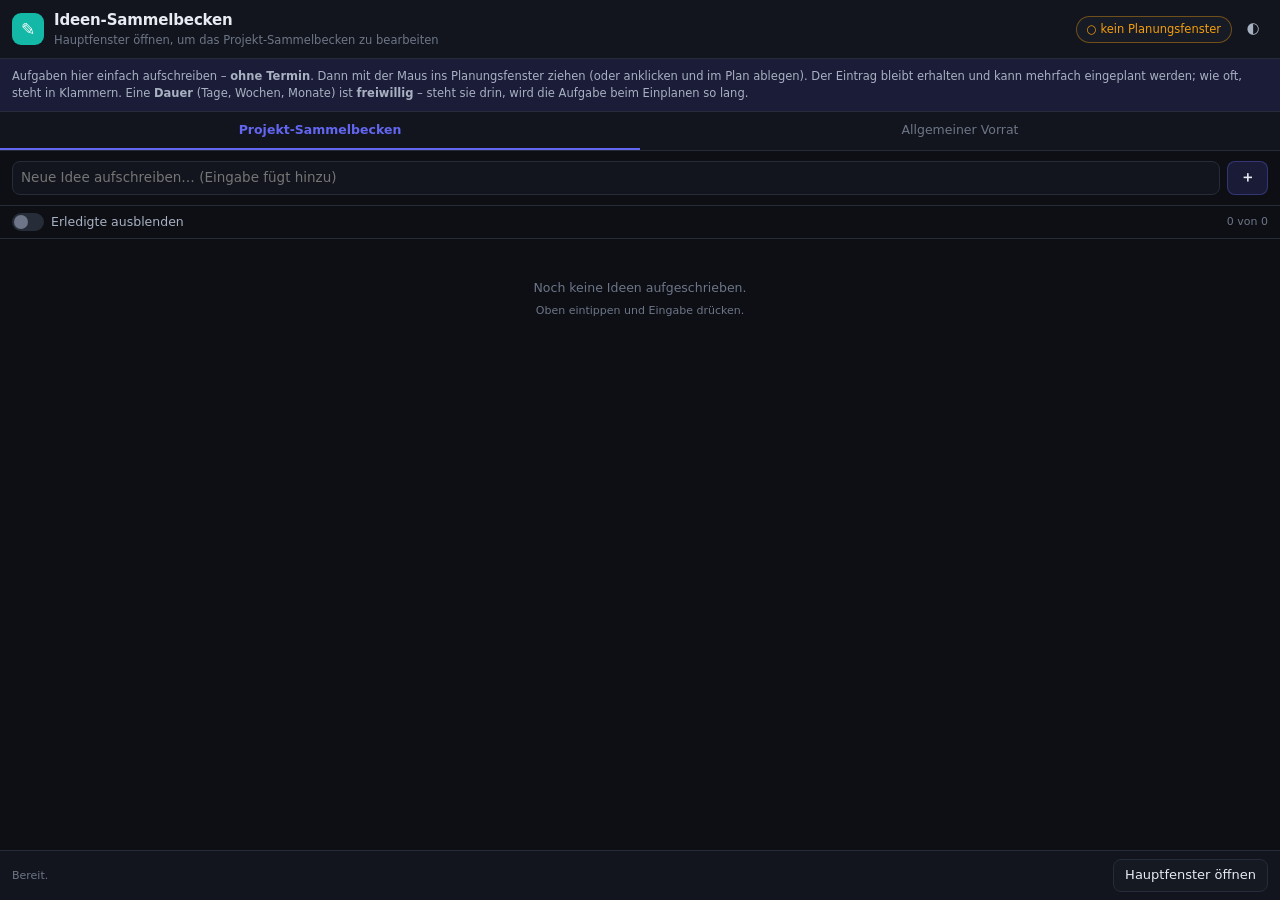
==== commit 439796e2: "Ideen-Sammelbecken: freiwillige Dauer in Tagen, Wochen oder Monaten - jeder Eintrag hat ein Feld 'Da" ====
--- a/sideboard.html
+++ b/sideboard.html
@@ -35,7 +35,8 @@
 <div class="sb-note" id="sb-note">
   Aufgaben hier einfach aufschreiben – <b>ohne Termin</b>. Dann mit der Maus ins Planungsfenster
   ziehen (oder anklicken und im Plan ablegen). Der Eintrag bleibt erhalten und kann mehrfach
-  eingeplant werden; wie oft, steht in Klammern.
+  eingeplant werden; wie oft, steht in Klammern. Eine <b>Dauer</b> (Tage, Wochen, Monate) ist
+  <b>freiwillig</b> – steht sie drin, wird die Aufgabe beim Einplanen so lang.
 </div>
 
 <div class="sb-tabs">
--- a/css/app.css
+++ b/css/app.css
@@ -158,6 +158,7 @@
 
 .statusbar { grid-area: statusbar; display: flex; align-items: center; gap: 10px; padding: 0 12px; background: var(--bg-2); border-top: 1px solid var(--line); font-size: 11.5px; color: var(--fg-3); }
 .statusbar .sep { height: 12px; }
+.statusbar .sel-info { color: var(--accent); font-weight: 600; background: var(--accent-soft); border-radius: 6px; padding: 1px 8px; white-space: nowrap; }
 
 /* ─────────── Gantt ─────────── */
 .gantt { flex: 1; overflow: auto; position: relative; }
@@ -179,6 +180,8 @@
 .g-row { display: flex; height: var(--row-h); border-bottom: 1px solid var(--line-soft); }
 .g-row:hover { background: var(--hover); }
 .g-row.is-sel { background: var(--sel); }
+.g-row.is-multi { background: color-mix(in srgb, var(--accent) 9%, transparent); box-shadow: inset 3px 0 0 color-mix(in srgb, var(--accent) 65%, transparent); }
+.g-row.is-multi .g-left { background: color-mix(in srgb, var(--accent) 8%, var(--bg)); }
 .g-row.is-child-of-sel { background: rgba(99,102,241,.05); }
 .g-left { width: var(--left-w); flex: none; position: sticky; left: 0; z-index: 4; background: var(--bg); border-right: 1px solid var(--line); display: flex; align-items: center; gap: 4px; padding-right: 8px; font-size: 12.5px; }
 .g-row:hover .g-left, .g-row.is-sel .g-left { background: var(--bg-3); }
@@ -232,6 +235,8 @@
 table.tbl td { border-bottom: 1px solid var(--line-soft); padding: 4px 9px; vertical-align: middle; }
 table.tbl tr:hover td { background: var(--hover); }
 table.tbl tr.is-sel td { background: var(--sel); }
+table.tbl tr.is-multi td { background: color-mix(in srgb, var(--accent) 9%, transparent); }
+table.tbl tr.is-multi td:first-child { box-shadow: inset 3px 0 0 color-mix(in srgb, var(--accent) 65%, transparent); }
 table.tbl tr.is-group td { font-weight: 600; }
 table.tbl td.num, table.tbl th.num { text-align: right; font-variant-numeric: tabular-nums; }
 .cell-input { background: transparent; border: 1px solid transparent; border-radius: 6px; padding: 3px 5px; width: 100%; }
@@ -265,6 +270,8 @@
 .cal-ev { font-size: 11px; padding: 2px 6px; border-radius: 6px; background: var(--accent-soft); border-left: 3px solid var(--accent); cursor: grab; overflow: hidden; text-overflow: ellipsis; white-space: nowrap; }
 .cal-ev.is-ms { border-left-color: var(--accent-2); }
 .cal-ev.is-done { opacity: .55; text-decoration: line-through; }
+.cal-ev.is-sel { outline: 2px solid var(--accent); outline-offset: -1px; }
+.cal-ev.is-multi { box-shadow: inset 0 0 0 2px color-mix(in srgb, var(--accent) 55%, transparent); }
 .cal-ev.is-dragging { opacity: .4; }
 .cal-cell.drop-target { border-color: var(--accent); background: var(--accent-soft); }
 
@@ -278,6 +285,8 @@
 .card { background: var(--panel); border: 1px solid var(--line-soft); border-left: 3px solid var(--accent); border-radius: 9px; padding: 8px 10px; cursor: grab; transition: var(--t); box-shadow: var(--shadow-1); }
 .card:hover { border-color: var(--grid-strong); transform: translateY(-1px); }
 .card.is-dragging { opacity: .45; }
+.card.is-sel { border-color: var(--accent); box-shadow: 0 0 0 2px var(--accent-soft), var(--shadow-1); }
+.card.is-multi { border-color: color-mix(in srgb, var(--accent) 55%, var(--line-soft)); background: color-mix(in srgb, var(--accent) 6%, var(--panel)); }
 .card-title { font-size: 12.5px; font-weight: 550; margin-bottom: 5px; }
 .card-meta { display: flex; align-items: center; gap: 8px; font-size: 10.5px; color: var(--fg-3); flex-wrap: wrap; }
 
@@ -327,6 +336,15 @@
 .rc-row .sw { width: 22px; height: 22px; border-radius: 6px; border: none; padding: 0; background: none; cursor: pointer; }
 .rc-row .nm { flex: 1; }
 
+/* ─────────── Gantt: Ausschnitt verschieben und zoomen ─────────── */
+.gantt { cursor: default; }
+body.ctrl-down .gantt { cursor: grab; }
+.gantt.is-panning { cursor: grabbing !important; user-select: none; }
+.gantt.is-panning * { cursor: grabbing !important; }
+#zoom-info { cursor: pointer; user-select: none; }
+#zoom-info:hover { color: var(--accent); }
+table.tbl tr.is-today td:first-child { box-shadow: inset 3px 0 0 var(--today); }
+
 /* ─────────── Ideen-Sammelbecken ─────────── */
 :root { --pool: #14b8a6; }
 .pool-badge {
@@ -374,3 +392,17 @@
   .detail { width: 300px; }
   .search input { width: 130px; }
 }
+
+/* Dauer einer Idee im Sammelbecken-Fenster des Hauptfensters */
+.pool-row-main { flex: 1; min-width: 0; display: flex; flex-direction: column; gap: 5px; }
+.pool-row-main .nm { width: 100%; }
+.pool-dur { display: flex; align-items: center; gap: 5px; flex: none; }
+.pool-dur-num, .pool-dur-unit {
+  height: 24px; line-height: 1.1; font-size: 11.5px; flex: none;
+  background: var(--bg-2); color: var(--fg); border: 1px solid var(--line); border-radius: 6px;
+}
+.pool-dur .pool-dur-num { width: 46px; max-width: 46px; padding: 2px 5px; text-align: center; flex: 0 0 auto; }
+.pool-dur .pool-dur-unit { width: 96px; max-width: 96px; padding: 2px 4px; flex: 0 0 auto; }
+.pool-dur-out { font-size: 10.5px; color: var(--fg-3); min-width: 40px; font-variant-numeric: tabular-nums; }
+.pool-dur.is-set .pool-dur-num, .pool-dur.is-set .pool-dur-unit { border-color: color-mix(in srgb, var(--pool) 60%, var(--line)); }
+.pool-dur.is-set .pool-dur-out { color: var(--pool); font-weight: 600; }
--- a/css/sideboard.css
+++ b/css/sideboard.css
@@ -75,3 +75,21 @@
 }
 
 .sb-empty { text-align: center; color: var(--fg-3); font-size: 12.5px; padding: 30px 12px; }
+
+/* ───────── Dauer einer Idee (freiwillig) ───────── */
+
+.sb-dur { display: flex; align-items: center; gap: 5px; margin-top: 5px; flex-wrap: wrap; }
+.sb-dur-label { font-size: 10.5px; color: var(--fg-3); }
+.sb-dur .sb-dur-num {
+  width: 52px; max-width: 52px; height: 24px; line-height: 1.1; padding: 2px 5px; font-size: 11px;
+  text-align: center; flex: 0 0 auto;
+  background: var(--bg-2); color: var(--fg); border: 1px solid var(--line); border-radius: 6px;
+}
+.sb-dur-num::-webkit-outer-spin-button, .sb-dur-num::-webkit-inner-spin-button { opacity: .45; }
+.sb-dur .sb-dur-unit {
+  padding: 2px 4px; font-size: 11px; width: 96px; max-width: 96px; height: 24px; line-height: 1.1; flex: 0 0 auto;
+  background: var(--bg-2); color: var(--fg); border: 1px solid var(--line); border-radius: 6px;
+}
+.sb-dur-out { font-size: 10.5px; color: var(--fg-3); font-variant-numeric: tabular-nums; }
+.sb-dur.is-set .sb-dur-num, .sb-dur.is-set .sb-dur-unit { border-color: color-mix(in srgb, var(--pool, #14b8a6) 60%, var(--line)); }
+.sb-dur.is-set .sb-dur-out { color: var(--pool, #14b8a6); font-weight: 600; }
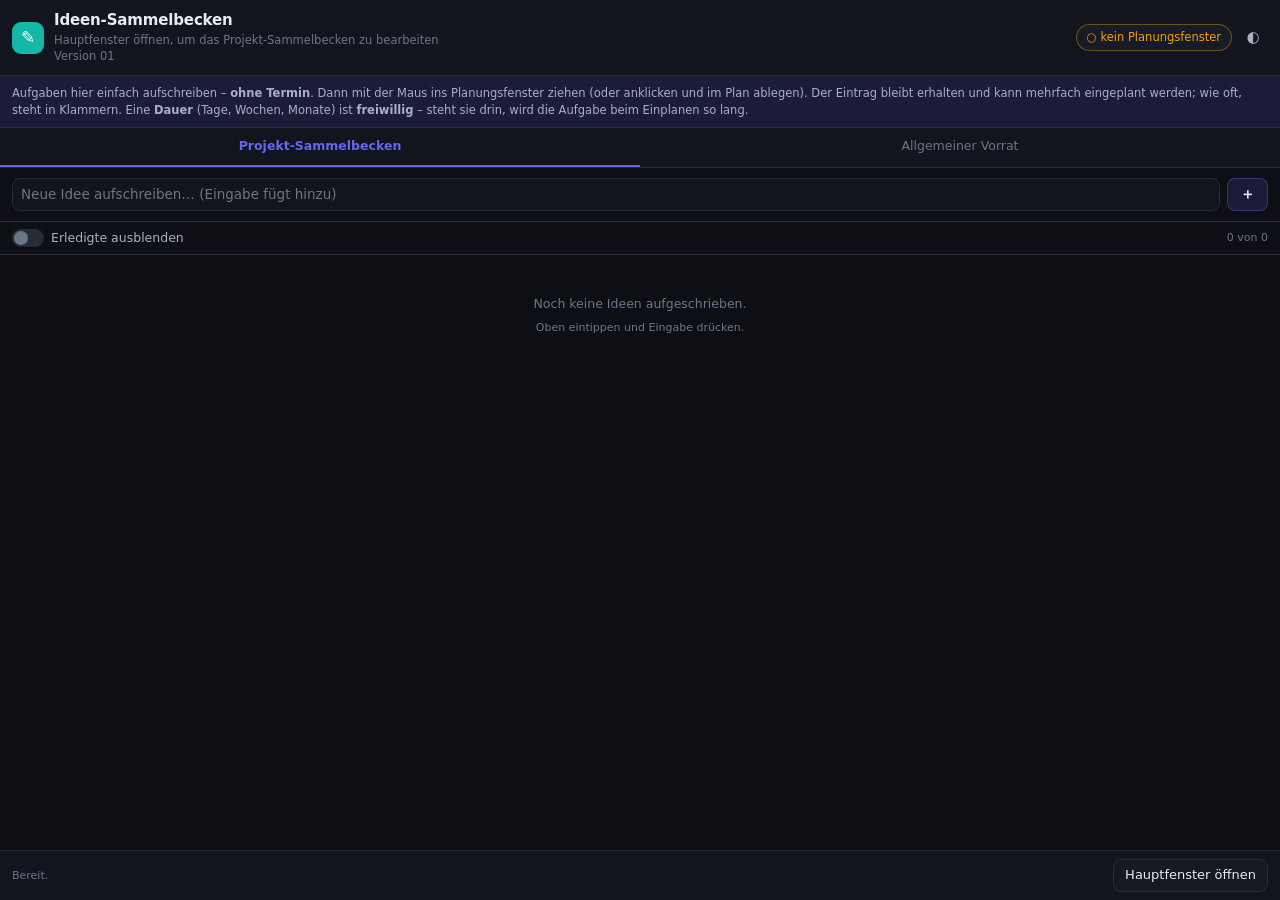
==== commit 0433dbf8: "feat: publish/update via Git-Publisher" ====
--- a/sideboard.html
+++ b/sideboard.html
@@ -24,6 +24,7 @@
     <div>
       <h1>Ideen-Sammelbecken</h1>
       <div class="sb-sub" id="sb-project">kein Projekt verbunden</div>
+      <div class="sb-sub" id="sb-ver"></div>
     </div>
   </div>
   <div class="sb-head-actions">
@@ -66,5 +67,10 @@
 </footer>
 
 <script type="module" src="js/sideboard.js"></script>
+<script type="module">
+  // Versionsnummer auch hier zeigen
+  import { versionLabel } from './js/version.js';
+  document.getElementById('sb-ver').textContent = versionLabel();
+</script>
 </body>
 </html>
--- a/css/app.css
+++ b/css/app.css
@@ -295,6 +295,18 @@
 .detail-head { display: flex; align-items: center; gap: 8px; padding: 10px 12px; border-bottom: 1px solid var(--line); }
 .detail-head h3 { margin: 0; font-size: 13px; flex: 1; }
 .detail-body { overflow-y: auto; overflow-x: hidden; padding: 12px; display: flex; flex-direction: column; gap: 13px; min-width: 0; }
+
+/* ───────── Detailbereich in einem eigenen Fenster (detail.html) ───────── */
+
+body.detailwin { margin: 0; height: 100vh; display: flex; flex-direction: column; background: var(--bg-2); }
+body.detailwin #dwin { flex: 1; min-height: 0; display: flex; flex-direction: column; }
+body.detailwin .detail { flex: 1; width: auto; min-height: 0; border-left: 0; }
+.dwin-note { padding: 9px 12px; font-size: 11.5px; line-height: 1.45; color: var(--fg-3); background: var(--bg-3); border-bottom: 1px solid var(--line); }
+.dwin-note b { color: var(--fg-2); }
+.dwin-ver { display: block; margin-top: 5px; opacity: .85; }
+/*  Ersatzplatz für den Detailbereich, wenn er in seinem eigenen Fenster steht.
+    `display: none` ausdrücklich – sonst würde `.detail { display: flex }` gewinnen. */
+#detail-park { display: none; }
 .field { display: flex; flex-direction: column; gap: 4px; min-width: 0; }
 .field > label { font-size: 10.5px; text-transform: uppercase; letter-spacing: .05em; color: var(--fg-3); font-weight: 600; white-space: nowrap; overflow: hidden; text-overflow: ellipsis; }
 .grid2 { display: grid; grid-template-columns: repeat(2, minmax(0, 1fr)); gap: 9px; }
